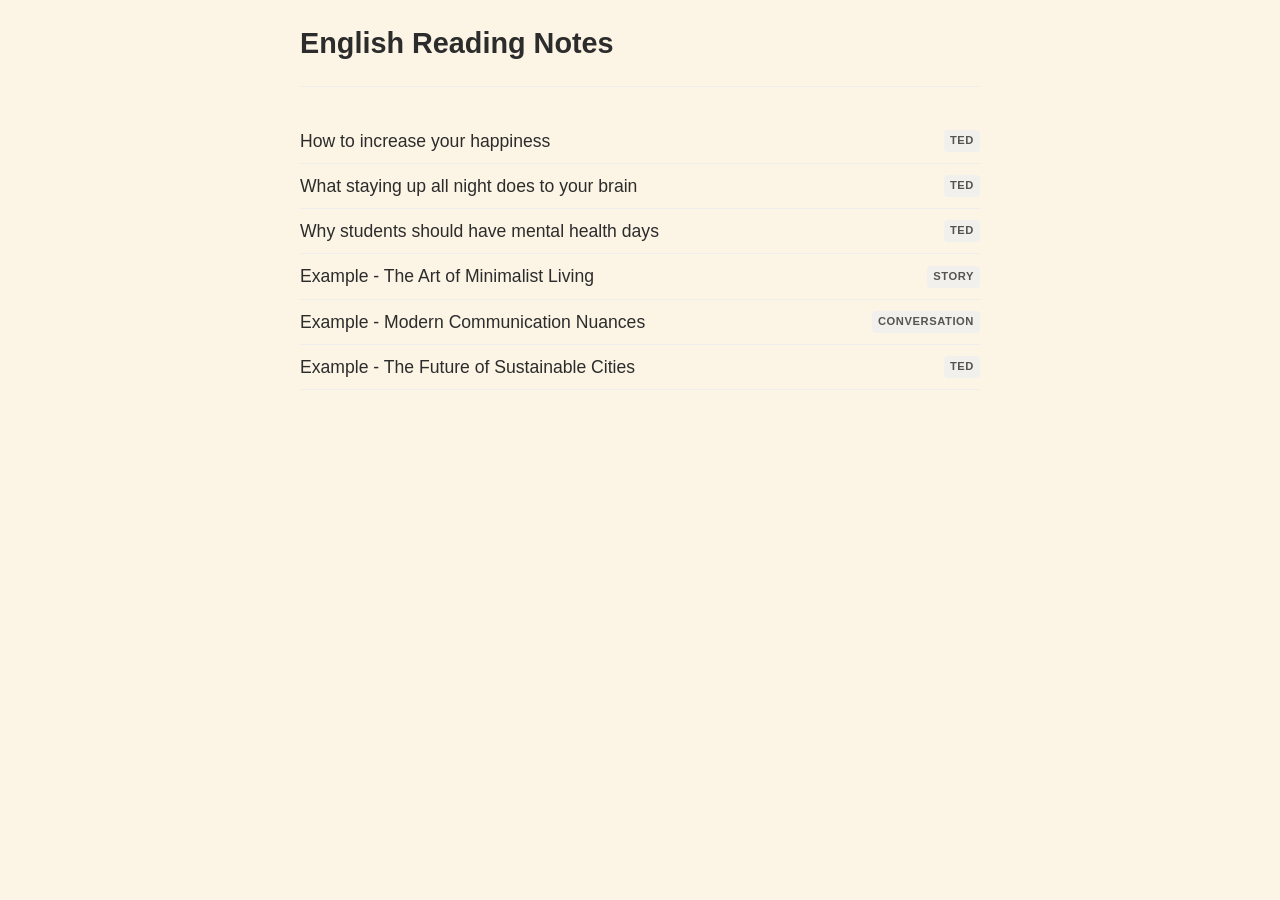
==== index.html @ a0a731c5 "init" ====
<!DOCTYPE html>
<html lang="en">

<head>
    <meta charset="UTF-8">
    <meta name="viewport" content="width=device-width, initial-scale=1.0">
    <title>English Reading Notes</title>
    <link rel="stylesheet" href="style.css">
</head>

<body>
    <div class="container">
        <header>
            <h1>English Reading Notes</h1>
        </header>

        <main>
            <ul class="article-list">
                <li class="article-item">
                    <a href="reads/how-to-increase-your-happiness.html">
                        <h2>How to increase your happiness</h2>
                        <span class="tag">TED</span>
                    </a>
                </li>
                <li class="article-item">
                    <a href="reads/what-staying-up-all-night-does-to-your-brain.html">
                        <h2>What staying up all night does to your brain</h2>
                        <span class="tag">TED</span>
                    </a>
                </li>
                <li class="article-item">
                    <a href="reads/why-students-should-have-mental-health-days.html">
                        <h2>Why students should have mental health days</h2>
                        <span class="tag">TED</span>
                    </a>
                </li>
                <li class="article-item">
                    <a href="reads/demo.html">
                        <h2>Example - The Art of Minimalist Living</h2>
                        <span class="tag">Story</span>
                    </a>
                </li>
                <li class="article-item">
                    <a href="#">
                        <h2>Example - Modern Communication Nuances</h2>
                        <span class="tag">Conversation</span>
                    </a>
                </li>
                <li class="article-item">
                    <a href="#">
                        <h2>Example - The Future of Sustainable Cities</h2>
                        <span class="tag">TED</span>
                    </a>
                </li>
            </ul>
        </main>
    </div>
</body>

</html>
---- style.css ----
:root {
    /* Light Theme */
    --bg-color: #fcf5e5;
    /* Book-like light yellow */
    --text-color: #2c2c2c;
    --secondary-text: #666666;
    --accent-color: #007bff;
    --tag-bg: #f0f0f0;
    --mark-bg: #fff3bf;
    --dialogue-bg: #f8f9fa;
    --border-color: #eeeeee;
    --max-width: 680px;
}

@media (prefers-color-scheme: dark) {
    :root {
        --bg-color: #121212;
        --text-color: #e0e0e0;
        --secondary-text: #aaaaaa;
        --accent-color: #3793ff;
        --tag-bg: #2a2a2a;
        --mark-bg: #4d4310;
        --dialogue-bg: #1e1e1e;
        --border-color: #333333;
    }
}

* {
    box-sizing: border-box;
    margin: 0;
    padding: 0;
}

body {
    font-family: -apple-system, BlinkMacSystemFont, "Segoe UI", Roboto, Helvetica, Arial, sans-serif;
    background-color: var(--bg-color);
    color: var(--text-color);
    line-height: 1.6;
    font-size: 18px;
    padding: 20px;
    display: flex;
    justify-content: center;
}

.container {
    width: 100%;
    max-width: var(--max-width);
}

header {
    margin-bottom: 40px;
    padding-bottom: 20px;
    border-bottom: 1px solid var(--border-color);
}

h1 {
    font-size: 1.8rem;
    font-weight: 700;
}

/* Index Page Styles */
.article-list {
    list-style: none;
}

.article-item {
    margin-bottom: 8px;
    padding-bottom: 8px;
    border-bottom: 1px solid var(--border-color);
}

.article-item a {
    text-decoration: none;
    color: var(--text-color);
    display: flex;
    justify-content: space-between;
    align-items: center;
    gap: 12px;
}

.article-item h2 {
    font-size: 1.1rem;
    margin-bottom: 0;
    transition: color 0.2s;
    font-weight: 500;
}

.article-item a:hover h2 {
    color: var(--accent-color);
}

.meta {
    font-size: 0.9rem;
    color: var(--secondary-text);
    display: flex;
    gap: 12px;
    align-items: center;
}

.tag {
    background-color: var(--tag-bg);
    padding: 2px 6px;
    border-radius: 4px;
    text-transform: uppercase;
    font-size: 0.7rem;
    font-weight: 600;
    letter-spacing: 0.05em;
    white-space: nowrap;
    opacity: 0.8;
}

/* Article Page Styles */
article {
    margin-top: 20px;
}

article h1 {
    margin-bottom: 12px;
}

.article-meta {
    margin-bottom: 32px;
    display: flex;
    justify-content: space-between;
    align-items: center;
}

.video-link {
    color: var(--secondary-text);
    text-decoration: none;
    font-size: 0.85rem;
    transition: color 0.2s;
}

.video-link:hover {
    color: #ff0000;
}

p {
    margin-bottom: 1.5rem;
    line-height: 1.8;
}

mark {
    background-color: var(--mark-bg);
    color: inherit;
    padding: 0 2px;
    border-bottom: 2px solid var(--accent-color);
}

.dialogue-block {
    background-color: var(--dialogue-bg);
    padding: 20px;
    border-left: 4px solid var(--accent-color);
    margin: 24px 0;
    font-style: italic;
}

.dialogue-item {
    margin-bottom: 8px;
}

.dialogue-item:last-child {
    margin-bottom: 0;
}

.dialogue-speaker {
    font-weight: 700;
    font-style: normal;
    margin-right: 8px;
}

/* Floating Back Button */
.back-button {
    position: fixed;
    bottom: 30px;
    right: 30px;
    width: 56px;
    height: 56px;
    background-color: var(--accent-color);
    color: #ffffff;
    border-radius: 50%;
    display: flex;
    align-items: center;
    justify-content: center;
    text-decoration: none;
    font-size: 24px;
    box-shadow: 0 4px 12px rgba(0, 0, 0, 0.15);
    transition: transform 0.2s, box-shadow 0.2s;
    z-index: 1000;
}

.back-button:hover {
    transform: scale(1.1);
    box-shadow: 0 6px 16px rgba(0, 0, 0, 0.2);
}

@media (max-width: 480px) {
    body {
        font-size: 17px;
        padding: 16px;
    }

    .back-button {
        bottom: 20px;
        right: 20px;
    }
}
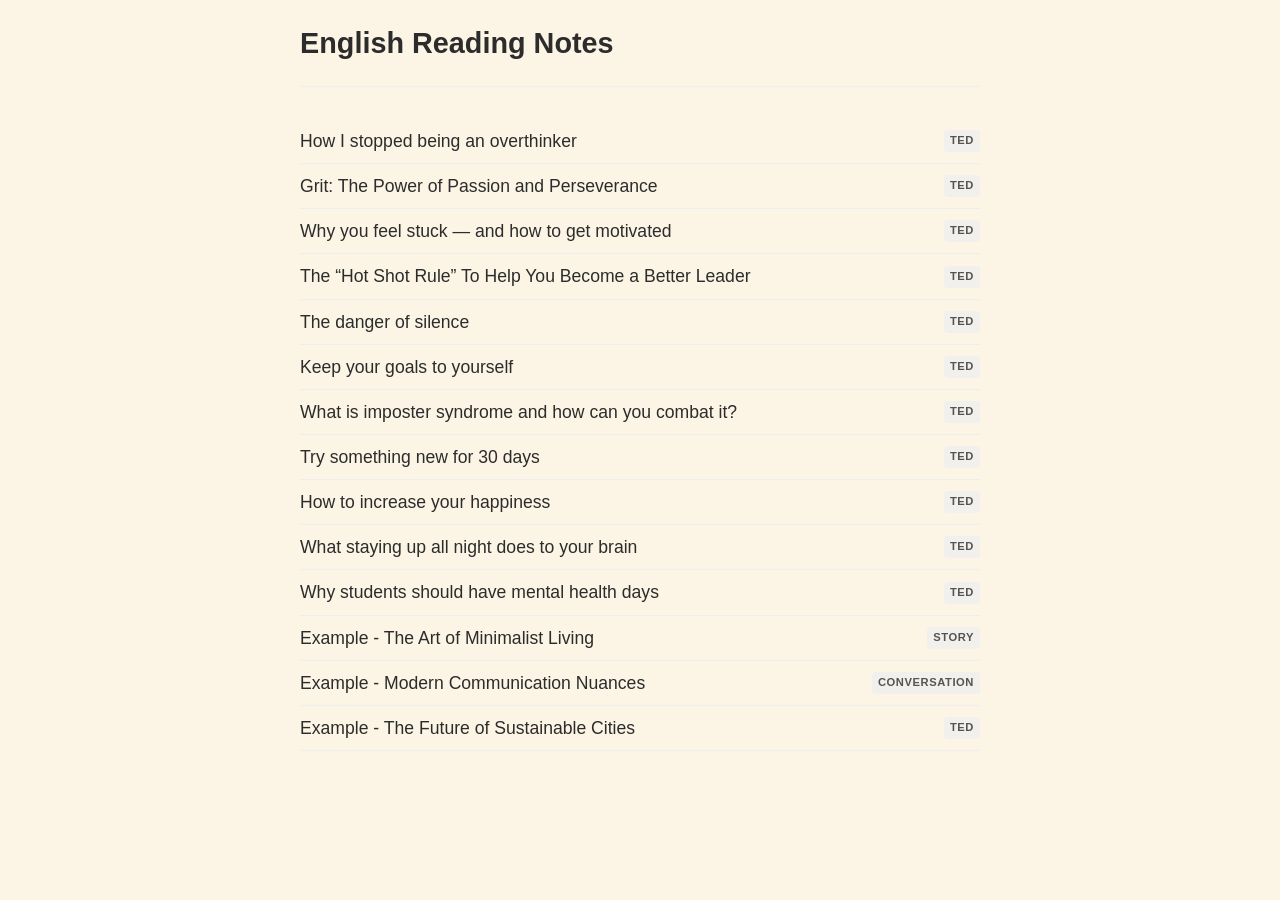
==== commit fdb82db1: "add new page" ====
--- a/index.html
+++ b/index.html
@@ -16,6 +16,54 @@
 
         <main>
             <ul class="article-list">
+                <li class="article-item">
+                    <a href="reads/how-i-stopped-being-an-overthinker.html">
+                        <h2>How I stopped being an overthinker</h2>
+                        <span class="tag">TED</span>
+                    </a>
+                </li>
+                <li class="article-item">
+                    <a href="reads/grit-the-power-of-passion-and-perseverance.html">
+                        <h2>Grit: The Power of Passion and Perseverance</h2>
+                        <span class="tag">TED</span>
+                    </a>
+                </li>
+                <li class="article-item">
+                    <a href="reads/why-you-feel-stuck.html">
+                        <h2>Why you feel stuck — and how to get motivated</h2>
+                        <span class="tag">TED</span>
+                    </a>
+                </li>
+                <li class="article-item">
+                    <a href="reads/the-hot-shot-rule.html">
+                        <h2>The “Hot Shot Rule” To Help You Become a Better Leader</h2>
+                        <span class="tag">TED</span>
+                    </a>
+                </li>
+                <li class="article-item">
+                    <a href="reads/the-danger-of-silence.html">
+                        <h2>The danger of silence</h2>
+                        <span class="tag">TED</span>
+                    </a>
+                </li>
+                <li class="article-item">
+                    <a href="reads/keep-your-goals-to-yourself.html">
+                        <h2>Keep your goals to yourself</h2>
+                        <span class="tag">TED</span>
+                    </a>
+                </li>
+                <li class="article-item">
+                    <a href="reads/imposter-syndrome.html">
+                        <h2>What is imposter syndrome and how can you combat it?</h2>
+                        <span class="tag">TED</span>
+                    </a>
+                </li>
+                <li class="article-item">
+                    <a href="reads/try-something-new-for-30-days.html">
+                        <h2>Try something new for 30 days</h2>
+                        <span class="tag">TED</span>
+                    </a>
+                </li>
                 <li class="article-item">
                     <a href="reads/how-to-increase-your-happiness.html">
                         <h2>How to increase your happiness</h2>
